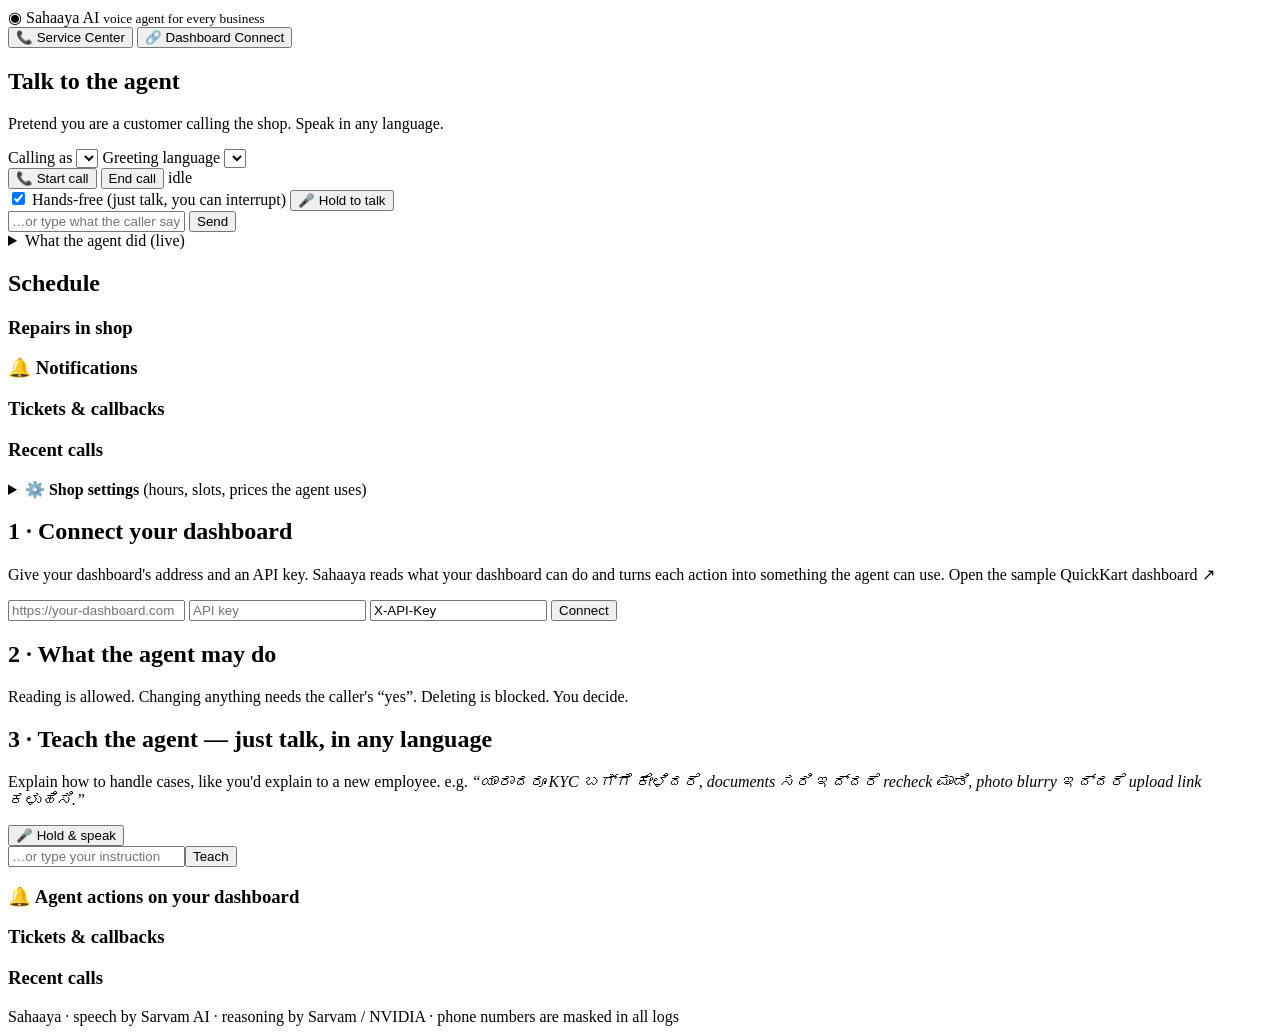
==== app/static/index.html @ 087dca47 "Add Sahaaya AI: multilingual voice agent (Service Center + Dashboard Connect) - Voice agent in Kanna" ====
<!doctype html>
<html lang="en">
<head>
<meta charset="utf-8">
<meta name="viewport" content="width=device-width, initial-scale=1">
<title>Sahaaya AI – Voice Agent for Businesses</title>
<link rel="stylesheet" href="/static/style.css">
</head>
<body>
<header>
  <div class="brand"><span class="logo">◉</span> Sahaaya AI <small>voice agent for every business</small></div>
  <nav>
    <button class="tab active" data-tab="service">📞 Service Center</button>
    <button class="tab" data-tab="connect">🔗 Dashboard Connect</button>
  </nav>
</header>
<div id="keybanner" class="banner hidden"></div>

<main>
  <!-- ===================== CALL PANEL (shared) ===================== -->
  <section class="card call" id="callpanel">
    <h2 id="calltitle">Talk to the agent</h2>
    <p class="muted" id="callhint">Pretend you are a customer calling the shop. Speak in any language.</p>
    <div class="row">
      <label>Calling as
        <select id="caller"></select>
      </label>
      <label>Greeting language
        <select id="lang"></select>
      </label>
    </div>
    <div class="row">
      <button id="startbtn" class="primary">📞 Start call</button>
      <button id="endbtn" class="danger hidden">End call</button>
      <span id="callstate" class="pill">idle</span>
    </div>
    <div id="mic" class="mic hidden">
      <div class="meter"><div id="level"></div></div>
      <label class="switch"><input type="checkbox" id="handsfree" checked> Hands-free (just talk, you can interrupt)</label>
      <button id="ptt" class="hidden">🎤 Hold to talk</button>
    </div>
    <div id="chat" class="chat"></div>
    <form id="typeform" class="row hidden">
      <input id="typed" placeholder="…or type what the caller says" autocomplete="off">
      <button>Send</button>
    </form>
    <details class="trace"><summary>What the agent did (live)</summary><div id="trace"></div></details>
  </section>

  <!-- ===================== SECTION 1: SERVICE CENTER ===================== -->
  <section class="panel" id="service">
    <div class="card">
      <h2>Schedule <small class="muted" id="shopname"></small></h2>
      <div id="schedule" class="days"></div>
    </div>
    <div class="grid2">
      <div class="card"><h3>Repairs in shop</h3><div id="jobs"></div></div>
      <div class="card"><h3>🔔 Notifications</h3><ul id="snotes" class="notes"></ul></div>
    </div>
    <div class="card"><h3>Tickets & callbacks</h3><div id="stickets"></div></div>
    <div class="card"><h3>Recent calls</h3><div id="scalls"></div></div>
    <details class="card"><summary><b>⚙️ Shop settings</b> (hours, slots, prices the agent uses)</summary>
      <form id="settings" class="settings"></form>
    </details>
  </section>

  <!-- ===================== SECTION 2: DASHBOARD CONNECT ===================== -->
  <section class="panel hidden" id="connect">
    <div class="card">
      <h2>1 · Connect your dashboard</h2>
      <p class="muted">Give your dashboard's address and an API key. Sahaaya reads what your dashboard can do
        and turns each action into something the agent can use. <a id="demolink" target="_blank">Open the sample QuickKart dashboard ↗</a></p>
      <form id="connform" class="row wrap">
        <input name="base_url" placeholder="https://your-dashboard.com" required>
        <input name="api_key" placeholder="API key" required>
        <input name="key_header" value="X-API-Key" title="Header name for the key">
        <button class="primary">Connect</button>
      </form>
      <div id="connstatus"></div>
    </div>
    <div class="card">
      <h2>2 · What the agent may do</h2>
      <p class="muted">Reading is allowed. Changing anything needs the caller's “yes”. Deleting is blocked. You decide.</p>
      <div id="ops"></div>
    </div>
    <div class="card">
      <h2>3 · Teach the agent — just talk, in any language</h2>
      <p class="muted">Explain how to handle cases, like you'd explain to a new employee.
        e.g. <i>“ಯಾರಾದರೂ KYC ಬಗ್ಗೆ ಕೇಳಿದರೆ, documents ಸರಿ ಇದ್ದರೆ recheck ಮಾಡಿ, photo blurry ಇದ್ದರೆ upload link ಕಳುಹಿಸಿ.”</i></p>
      <div class="row">
        <button id="teachmic">🎤 Hold & speak</button>
        <form id="teachform" class="row grow"><input id="teachtext" placeholder="…or type your instruction" autocomplete="off"><button>Teach</button></form>
      </div>
      <div id="teachout" class="muted"></div>
      <div id="rules"></div>
    </div>
    <div class="grid2">
      <div class="card"><h3>🔔 Agent actions on your dashboard</h3><ul id="cnotes" class="notes"></ul></div>
      <div class="card"><h3>Tickets & callbacks</h3><div id="ctickets"></div></div>
    </div>
    <div class="card"><h3>Recent calls</h3><div id="ccalls"></div></div>
  </section>
</main>
<footer class="muted">Sahaaya · speech by Sarvam AI · reasoning by Sarvam / NVIDIA · phone numbers are masked in all logs</footer>
<script src="/static/app.js"></script>
</body>
</html>
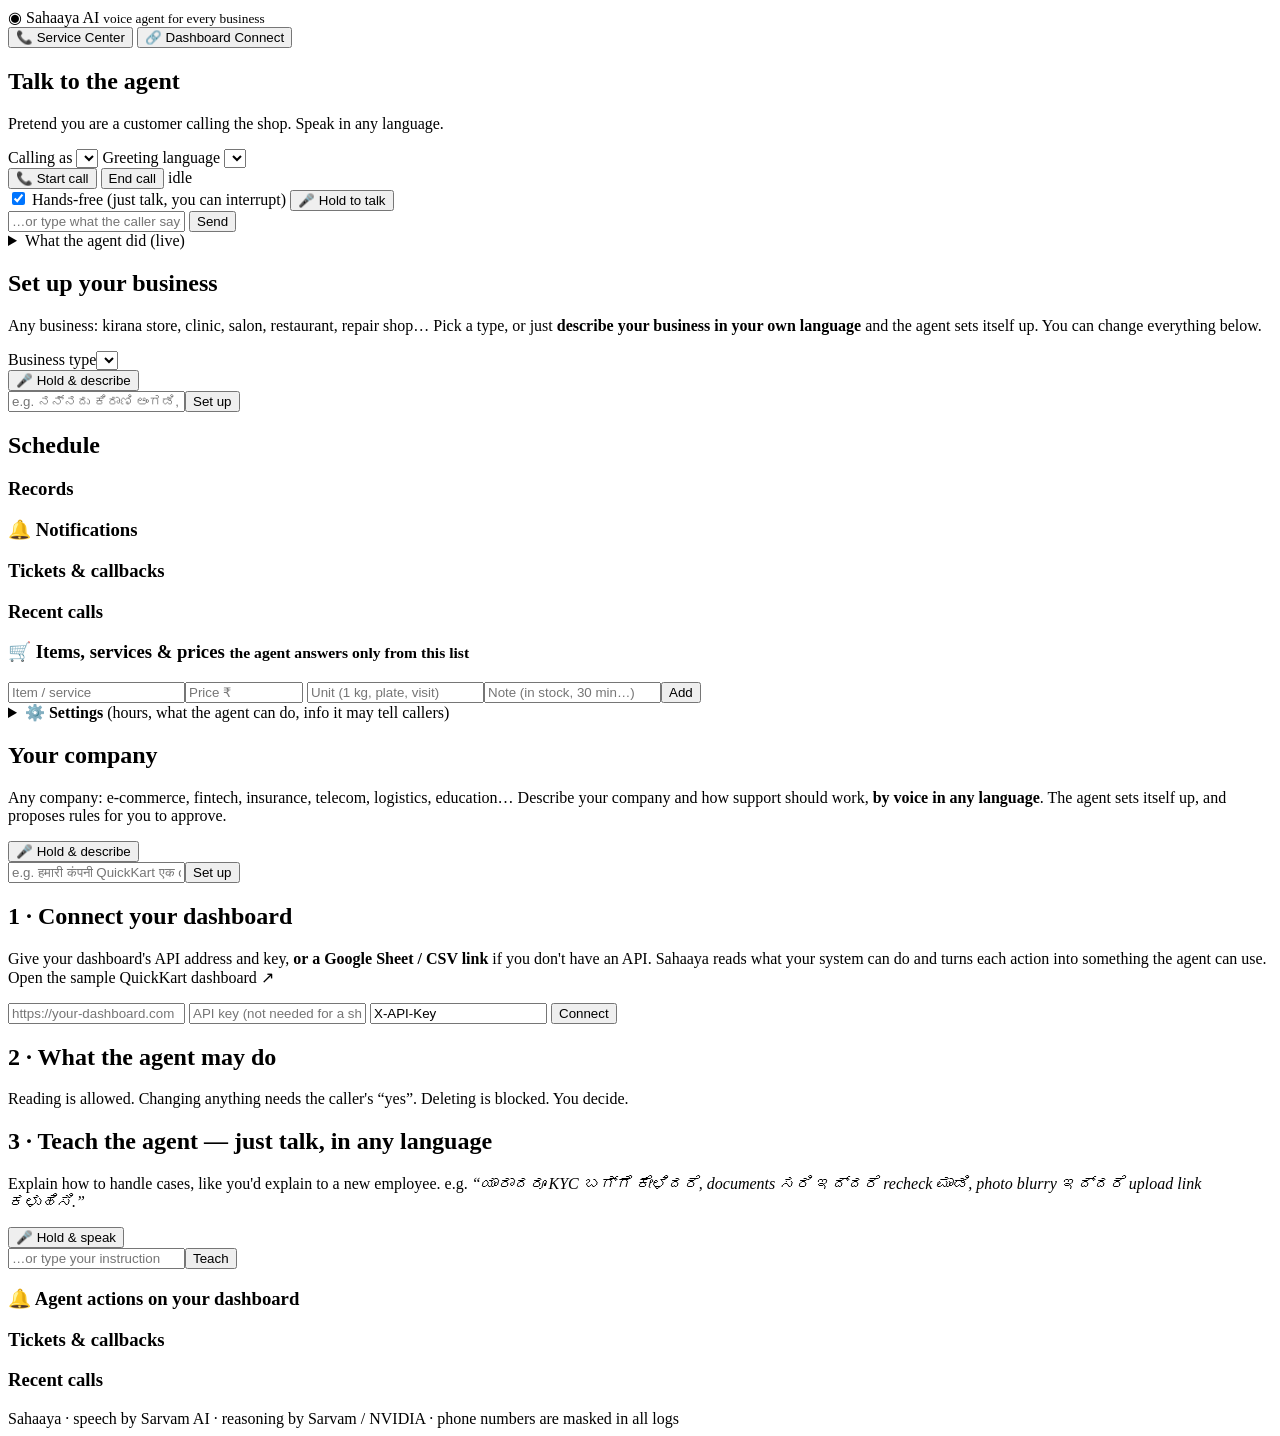
==== commit 2221eaf7: "Make Service Center and Dashboard Connect customisable for any business - Business templates (repair" ====
--- a/app/static/index.html
+++ b/app/static/index.html
@@ -50,16 +50,35 @@
   <!-- ===================== SECTION 1: SERVICE CENTER ===================== -->
   <section class="panel" id="service">
     <div class="card">
-      <h2>Schedule <small class="muted" id="shopname"></small></h2>
+      <h2>Set up your business <small class="muted" id="shopname"></small></h2>
+      <p class="muted">Any business: kirana store, clinic, salon, restaurant, repair shop… Pick a type, or just
+        <b>describe your business in your own language</b> and the agent sets itself up. You can change everything below.</p>
+      <div class="row wrap">
+        <label>Business type<select id="btype"></select></label>
+      </div>
+      <div class="row">
+        <button id="descmic">🎤 Hold & describe</button>
+        <form id="descform" class="row grow"><input id="desctext" autocomplete="off"
+          placeholder="e.g. ನನ್ನದು ಕಿರಾಣಿ ಅಂಗಡಿ, ಬೆಳಿಗ್ಗೆ 7 ರಿಂದ ರಾತ್ರಿ 9, ಅಕ್ಕಿ ಕೆಜಿಗೆ 60, home delivery ಇದೆ"><button>Set up</button></form>
+      </div>
+      <div id="descout" class="muted"></div>
+    </div>
+    <div class="card" id="schedcard">
+      <h2 id="schedtitle">Schedule</h2>
       <div id="schedule" class="days"></div>
     </div>
     <div class="grid2">
-      <div class="card"><h3>Repairs in shop</h3><div id="jobs"></div></div>
+      <div class="card"><h3 id="rectitle">Records</h3><div id="jobs"></div></div>
       <div class="card"><h3>🔔 Notifications</h3><ul id="snotes" class="notes"></ul></div>
     </div>
     <div class="card"><h3>Tickets & callbacks</h3><div id="stickets"></div></div>
     <div class="card"><h3>Recent calls</h3><div id="scalls"></div></div>
-    <details class="card"><summary><b>⚙️ Shop settings</b> (hours, slots, prices the agent uses)</summary>
+    <div class="card"><h3>🛒 Items, services & prices <small class="muted">the agent answers only from this list</small></h3>
+      <div id="catalog"></div>
+      <form id="catform" class="row wrap"><input name="n" placeholder="Item / service" required><input name="p" placeholder="Price ₹" style="max-width:110px">
+        <input name="u" placeholder="Unit (1 kg, plate, visit)" style="max-width:190px"><input name="x" placeholder="Note (in stock, 30 min…)"><button>Add</button></form>
+    </div>
+    <details class="card"><summary><b>⚙️ Settings</b> (hours, what the agent can do, info it may tell callers)</summary>
       <form id="settings" class="settings"></form>
     </details>
   </section>
@@ -67,12 +86,25 @@
   <!-- ===================== SECTION 2: DASHBOARD CONNECT ===================== -->
   <section class="panel hidden" id="connect">
     <div class="card">
+      <h2>Your company</h2>
+      <p class="muted">Any company: e-commerce, fintech, insurance, telecom, logistics, education… Describe your company and how
+        support should work, <b>by voice in any language</b>. The agent sets itself up, and proposes rules for you to approve.</p>
+      <div class="row">
+        <button id="cdescmic">🎤 Hold & describe</button>
+        <form id="cdescform" class="row grow"><input id="cdesctext" autocomplete="off"
+          placeholder="e.g. हमारी कंपनी QuickKart एक online shopping app है। order late हो तो पहले status बताओ, फिर complaint लो।"><button>Set up</button></form>
+      </div>
+      <div id="cdescout" class="muted"></div>
+      <form id="profform" class="settings"></form>
+    </div>
+    <div class="card">
       <h2>1 · Connect your dashboard</h2>
-      <p class="muted">Give your dashboard's address and an API key. Sahaaya reads what your dashboard can do
-        and turns each action into something the agent can use. <a id="demolink" target="_blank">Open the sample QuickKart dashboard ↗</a></p>
+      <p class="muted">Give your dashboard's API address and key, <b>or a Google Sheet / CSV link</b> if you don't have an API.
+        Sahaaya reads what your system can do and turns each action into something the agent can use.
+        <a id="demolink" target="_blank">Open the sample QuickKart dashboard ↗</a></p>
       <form id="connform" class="row wrap">
-        <input name="base_url" placeholder="https://your-dashboard.com" required>
-        <input name="api_key" placeholder="API key" required>
+        <input name="base_url" placeholder="https://your-dashboard.com  or  Google Sheet link" required>
+        <input name="api_key" placeholder="API key (not needed for a sheet)">
         <input name="key_header" value="X-API-Key" title="Header name for the key">
         <button class="primary">Connect</button>
       </form>
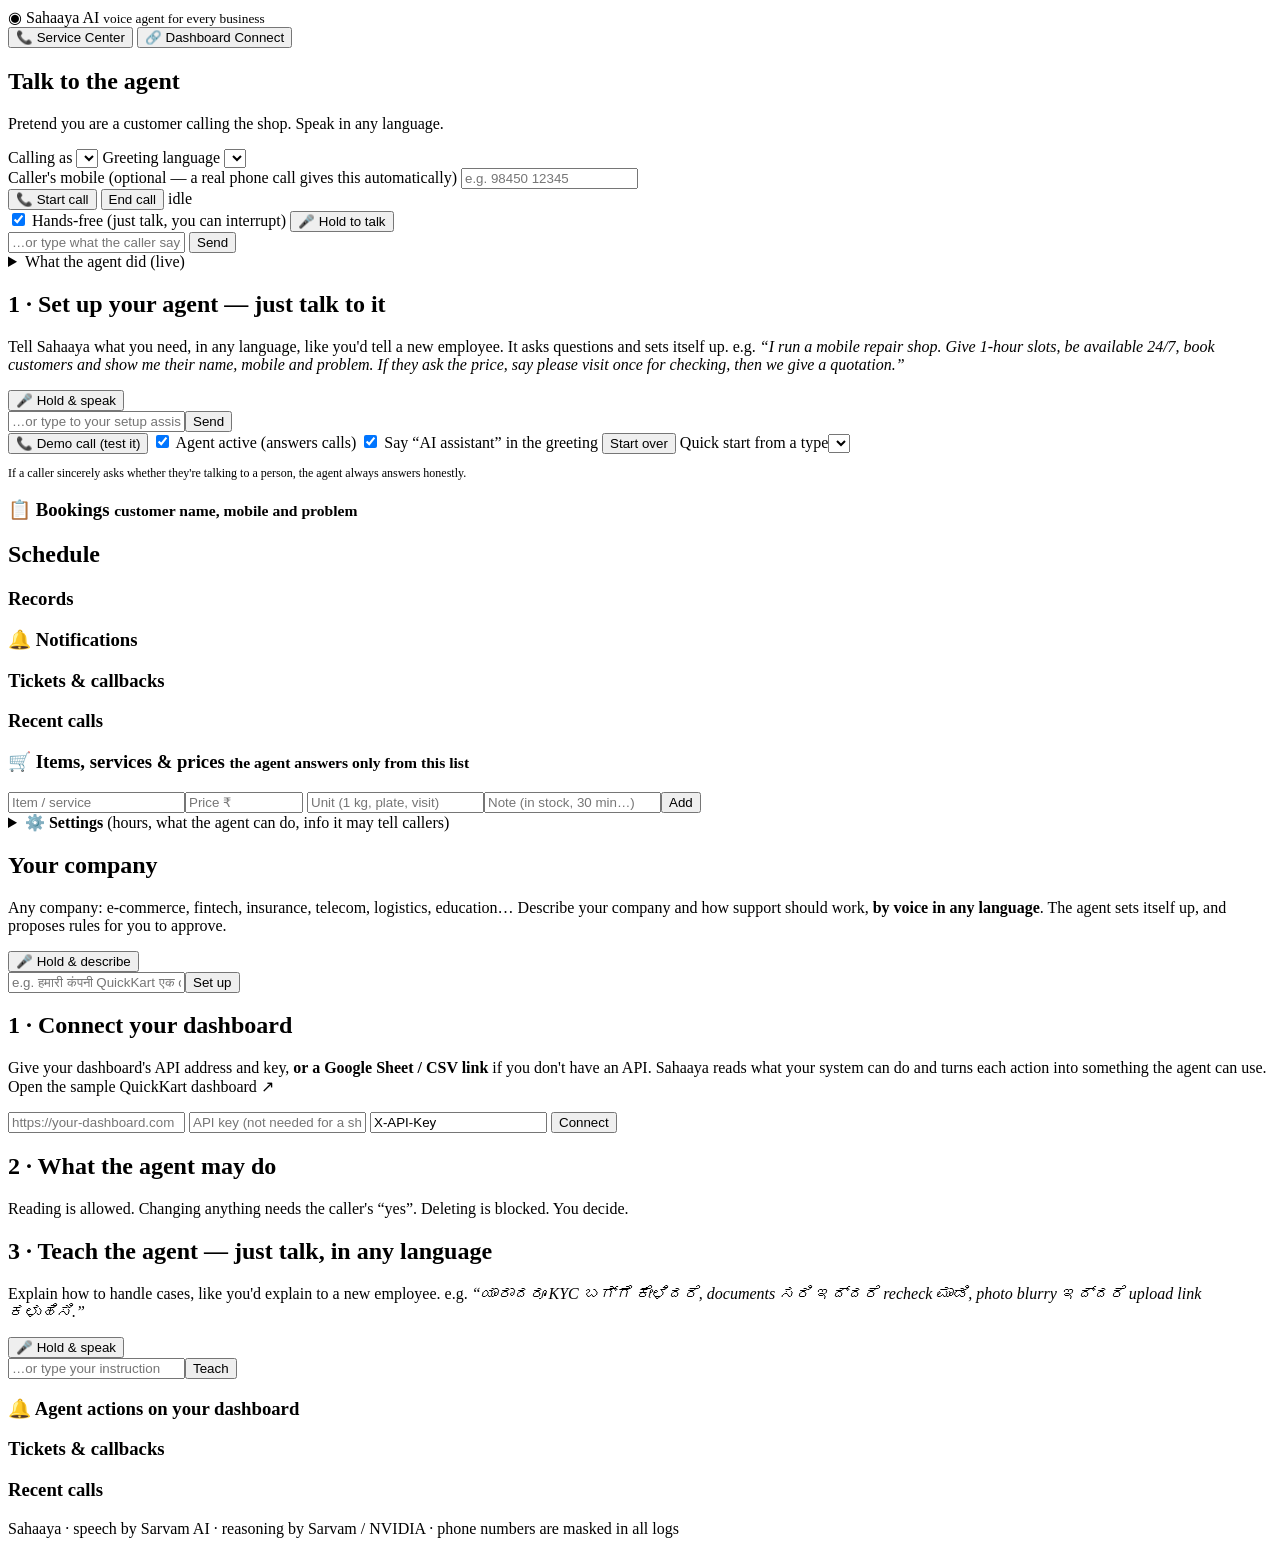
==== commit 29ae3330: "Set up the agent by talking to it; 24/7 and 1-hour slots; bookings table - Setup assistant: owner st" ====
--- a/app/static/index.html
+++ b/app/static/index.html
@@ -29,6 +29,8 @@
         <select id="lang"></select>
       </label>
     </div>
+    <div class="row"><label>Caller's mobile (optional — a real phone call gives this automatically)
+      <input id="callerphone" inputmode="numeric" maxlength="13" placeholder="e.g. 98450 12345"></label></div>
     <div class="row">
       <button id="startbtn" class="primary">📞 Start call</button>
       <button id="endbtn" class="danger hidden">End call</button>
@@ -50,19 +52,25 @@
   <!-- ===================== SECTION 1: SERVICE CENTER ===================== -->
   <section class="panel" id="service">
     <div class="card">
-      <h2>Set up your business <small class="muted" id="shopname"></small></h2>
-      <p class="muted">Any business: kirana store, clinic, salon, restaurant, repair shop… Pick a type, or just
-        <b>describe your business in your own language</b> and the agent sets itself up. You can change everything below.</p>
+      <h2>1 · Set up your agent — just talk to it <small class="muted" id="shopname"></small></h2>
+      <p class="muted">Tell Sahaaya what you need, in any language, like you'd tell a new employee. It asks questions and sets
+        itself up. e.g. <i>“I run a mobile repair shop. Give 1-hour slots, be available 24/7, book customers and show me their
+        name, mobile and problem. If they ask the price, say please visit once for checking, then we give a quotation.”</i></p>
+      <div id="setupchat" class="chat"></div>
+      <div class="row">
+        <button id="setupmic">🎤 Hold & speak</button>
+        <form id="setupform" class="row grow"><input id="setuptext" autocomplete="off" placeholder="…or type to your setup assistant"><button>Send</button></form>
+      </div>
       <div class="row wrap">
-        <label>Business type<select id="btype"></select></label>
+        <button id="democall" class="primary">📞 Demo call (test it)</button>
+        <label class="switch"><input type="checkbox" id="active" checked> Agent active (answers calls)</label>
+        <label class="switch"><input type="checkbox" id="announce" checked> Say “AI assistant” in the greeting</label>
+        <button id="setupreset" title="Clear the setup conversation">Start over</button>
+        <label style="flex:0 1 220px">Quick start from a type<select id="btype"></select></label>
       </div>
-      <div class="row">
-        <button id="descmic">🎤 Hold & describe</button>
-        <form id="descform" class="row grow"><input id="desctext" autocomplete="off"
-          placeholder="e.g. ನನ್ನದು ಕಿರಾಣಿ ಅಂಗಡಿ, ಬೆಳಿಗ್ಗೆ 7 ರಿಂದ ರಾತ್ರಿ 9, ಅಕ್ಕಿ ಕೆಜಿಗೆ 60, home delivery ಇದೆ"><button>Set up</button></form>
-      </div>
-      <div id="descout" class="muted"></div>
+      <p class="muted" style="font-size:12px">If a caller sincerely asks whether they're talking to a person, the agent always answers honestly.</p>
     </div>
+    <div class="card"><h3>📋 Bookings <small class="muted">customer name, mobile and problem</small></h3><div id="bookings"></div></div>
     <div class="card" id="schedcard">
       <h2 id="schedtitle">Schedule</h2>
       <div id="schedule" class="days"></div>
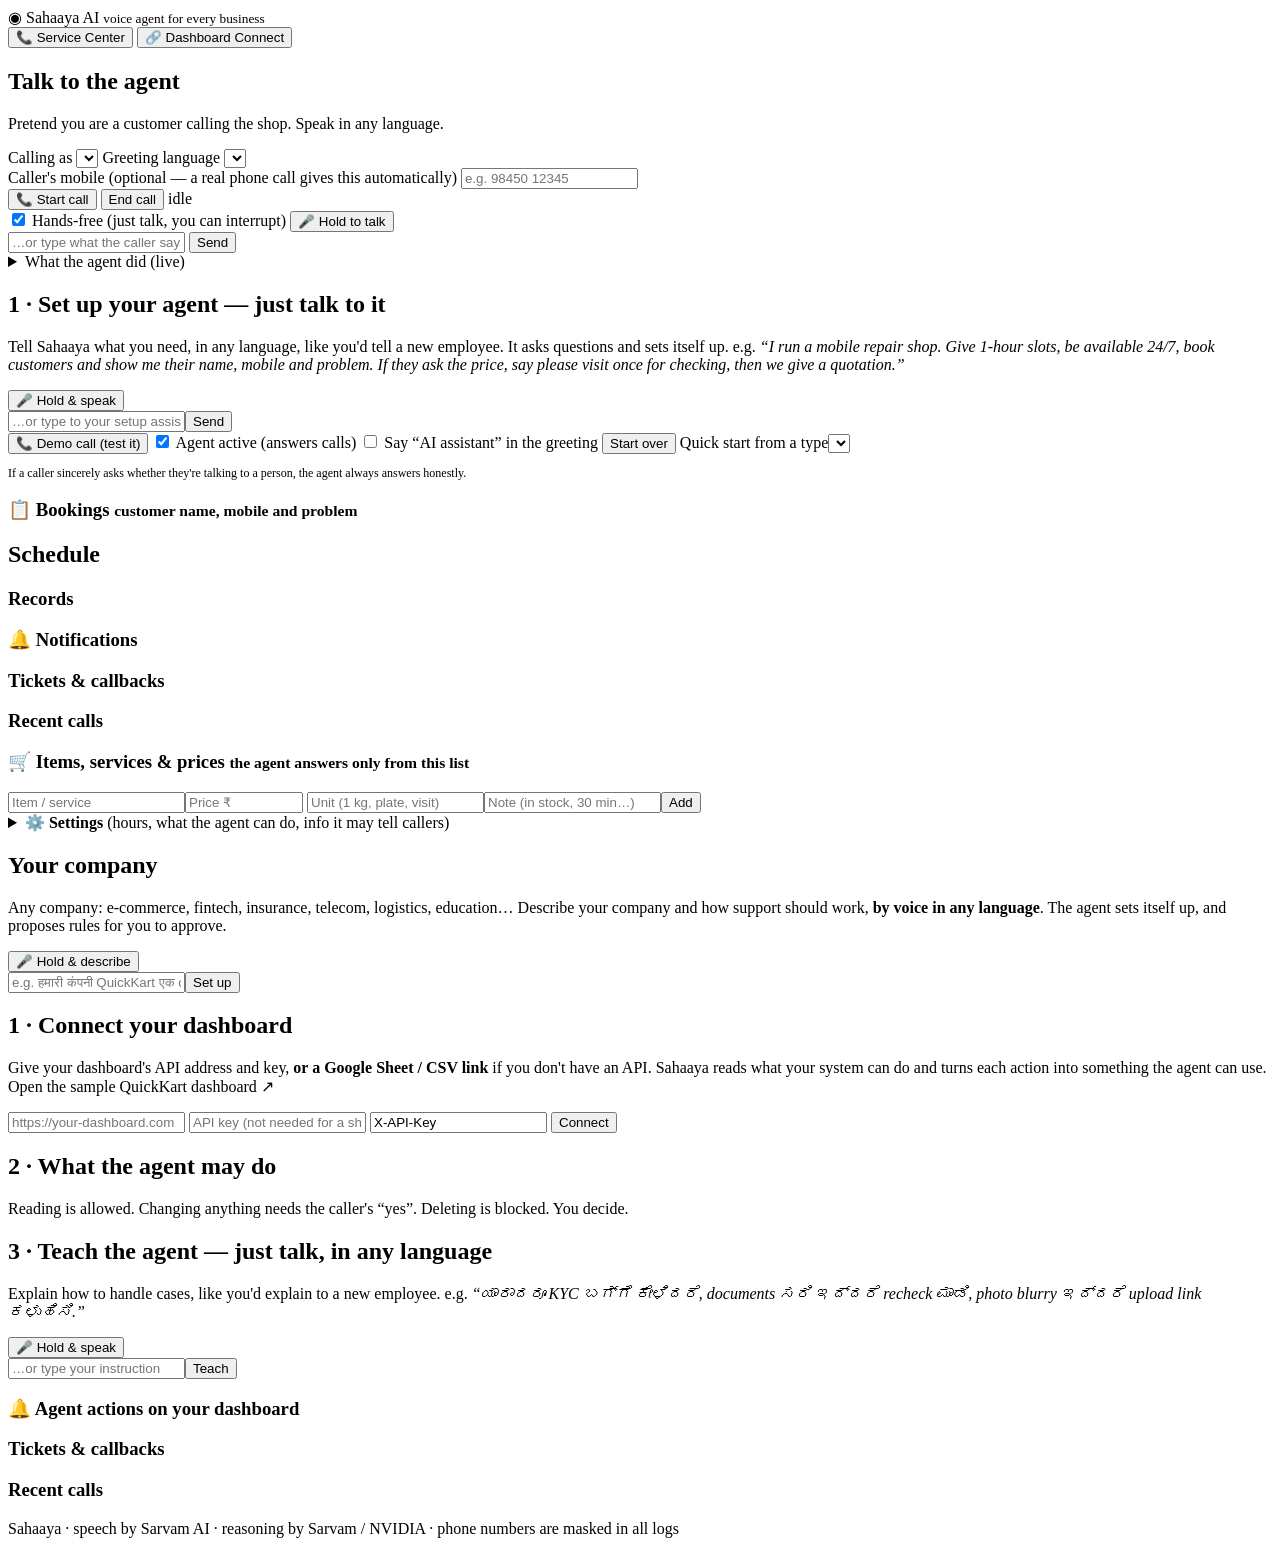
==== commit d926e2a3: "More natural speech; voice choice per language; browser voice fallback - Spoken, colloquial style pe" ====
--- a/app/static/index.html
+++ b/app/static/index.html
@@ -64,9 +64,12 @@
       <div class="row wrap">
         <button id="democall" class="primary">📞 Demo call (test it)</button>
         <label class="switch"><input type="checkbox" id="active" checked> Agent active (answers calls)</label>
-        <label class="switch"><input type="checkbox" id="announce" checked> Say “AI assistant” in the greeting</label>
+        <label class="switch"><input type="checkbox" id="announce"> Say “AI assistant” in the greeting</label>
         <button id="setupreset" title="Clear the setup conversation">Start over</button>
         <label style="flex:0 1 220px">Quick start from a type<select id="btype"></select></label>
+      </div>
+      <div class="row wrap" id="voicepick"></div>
+      <div class="row wrap" style="display:none">
       </div>
       <p class="muted" style="font-size:12px">If a caller sincerely asks whether they're talking to a person, the agent always answers honestly.</p>
     </div>
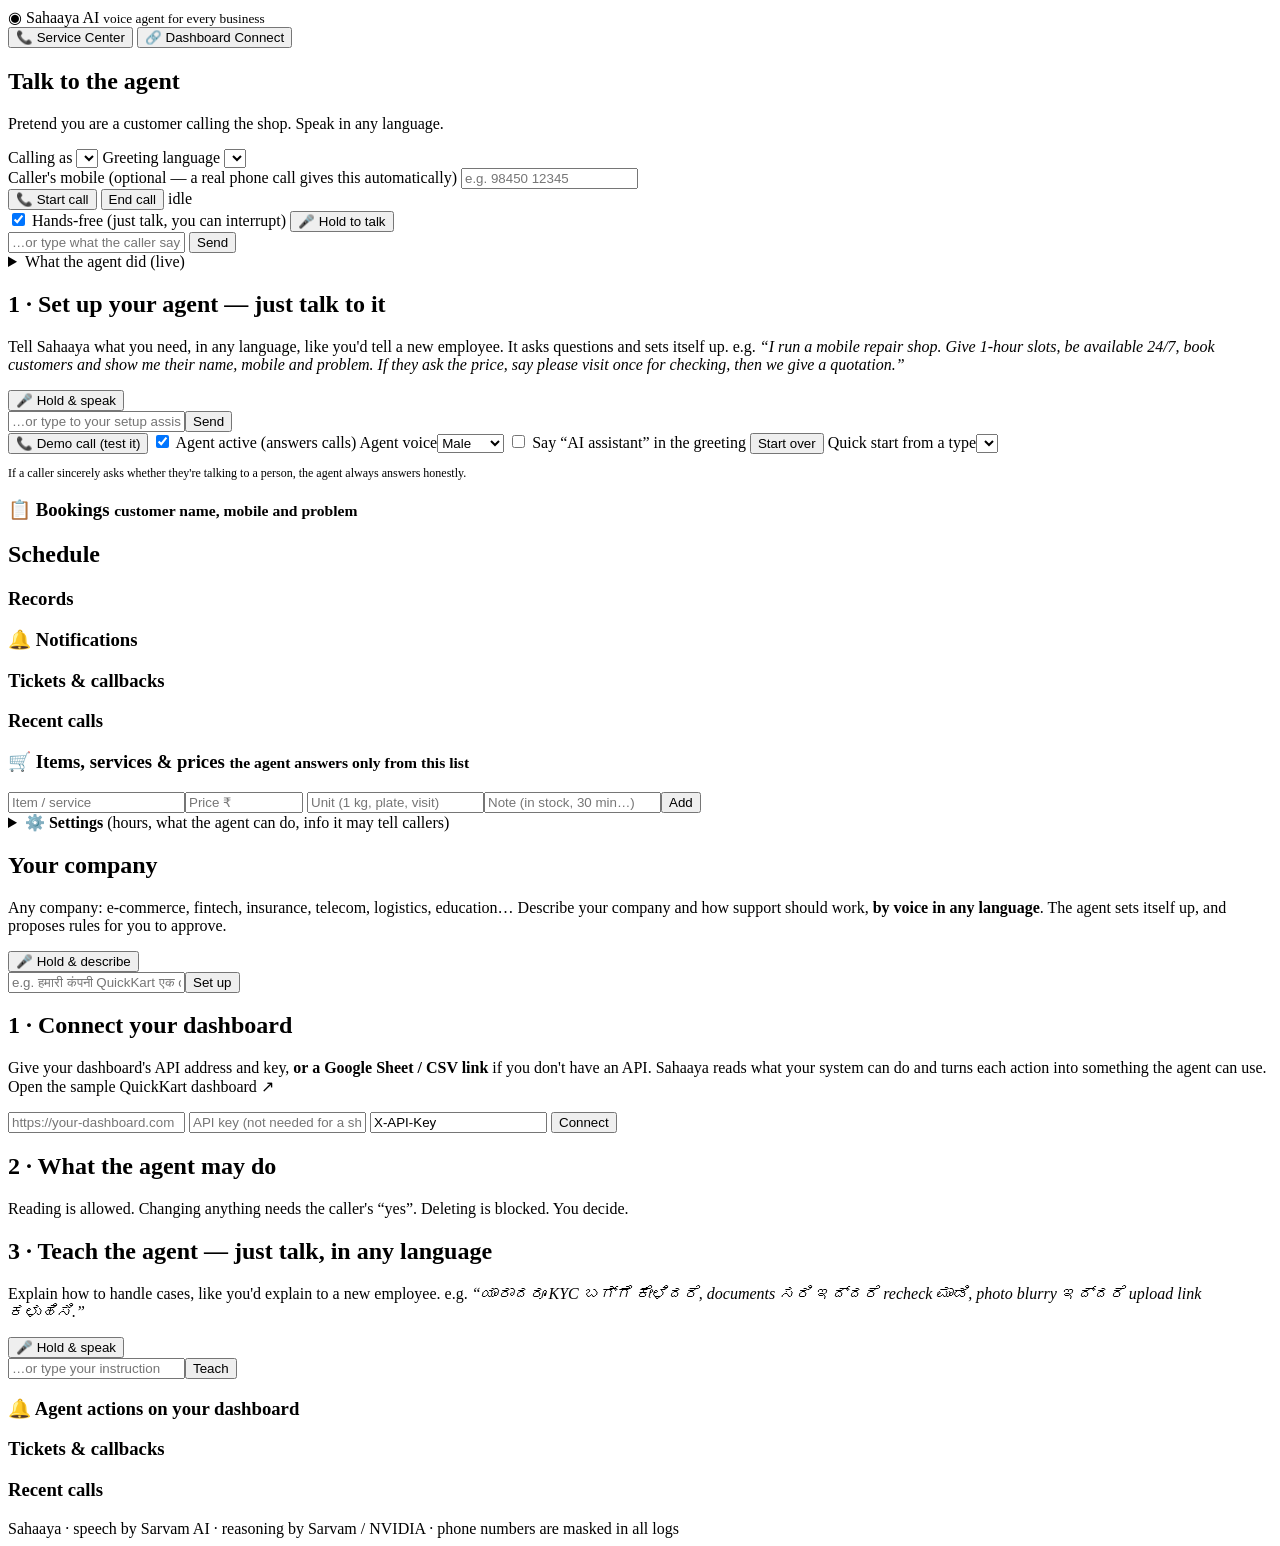
==== commit a89ee60a: "Natural Kannada, male/female agent, faster speech; reliable bookings and orders - Kannada: Bengaluru" ====
--- a/app/static/index.html
+++ b/app/static/index.html
@@ -64,6 +64,7 @@
       <div class="row wrap">
         <button id="democall" class="primary">📞 Demo call (test it)</button>
         <label class="switch"><input type="checkbox" id="active" checked> Agent active (answers calls)</label>
+        <label style="flex:0 1 150px">Agent voice<select id="agentgender"><option value="male">Male</option><option value="female">Female</option></select></label>
         <label class="switch"><input type="checkbox" id="announce"> Say “AI assistant” in the greeting</label>
         <button id="setupreset" title="Clear the setup conversation">Start over</button>
         <label style="flex:0 1 220px">Quick start from a type<select id="btype"></select></label>
